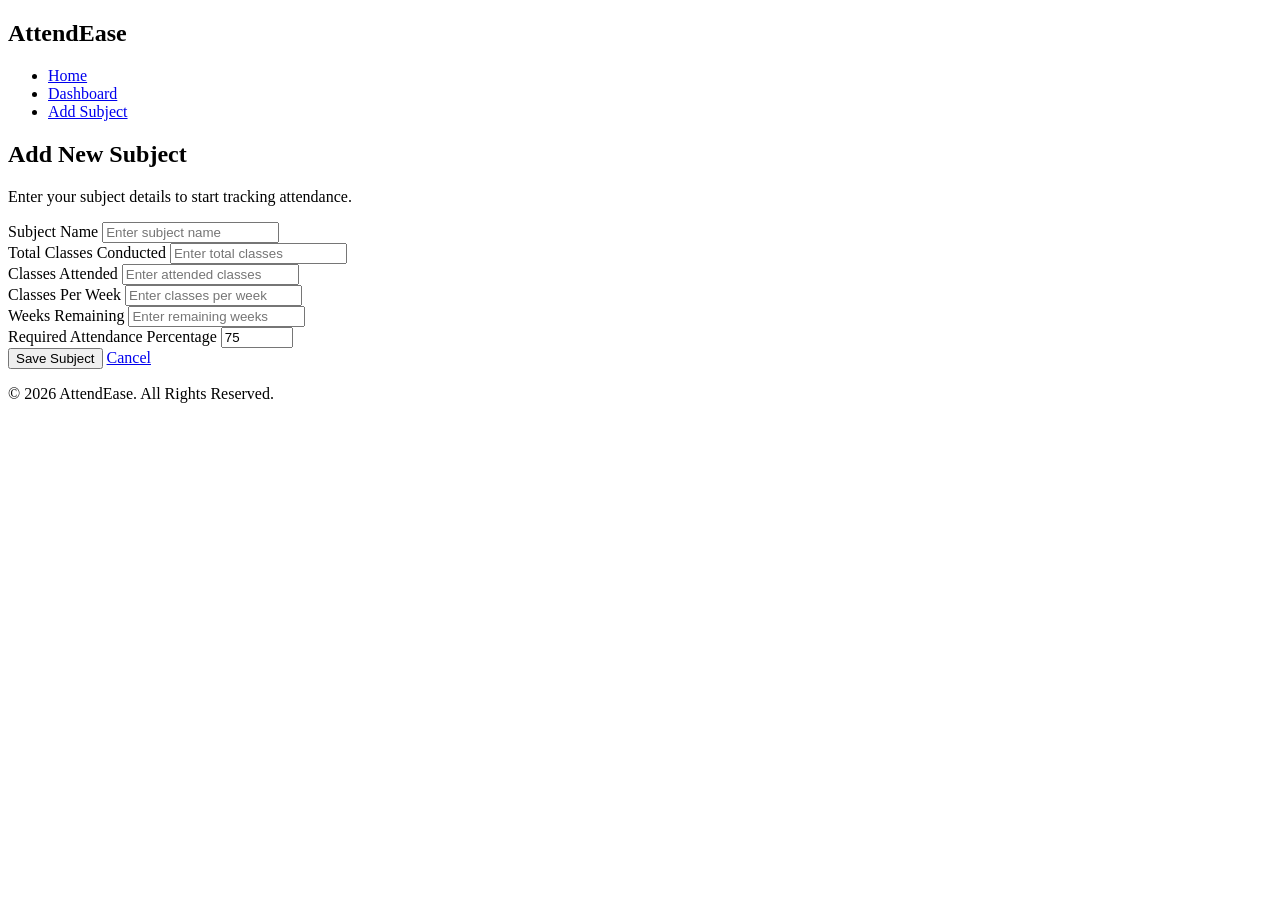
==== pages/add-subject.html @ dfe69196 "Initial project commit" ====
<!DOCTYPE html>
<html lang="en">

<head>
    <meta charset="UTF-8">
    <meta name="viewport" content="width=device-width, initial-scale=1.0">

    <title>Add Subject | AttendEase</title>

    <link rel="stylesheet" href="../css/style.css">
    <link rel="stylesheet" href="../css/animations.css">
    <link rel="stylesheet" href="../css/responsive.css">
</head>

<body>

    <!-- Navigation Bar -->
    <header>
        <nav class="navbar">

            <h2 class="logo">AttendEase</h2>

            <ul class="nav-links">
                <li><a href="../index.html">Home</a></li>
                <li><a href="dashboard.html">Dashboard</a></li>
                <li><a href="add-subject.html" class="active">Add Subject</a></li>
            </ul>

        </nav>
    </header>


    <!-- Main Content -->
    <main class="form-page">

        <section class="form-container">

            <h1>Add New Subject</h1>

            <p>Enter your subject details to start tracking attendance.</p>


            <!-- Subject Form -->
            <form id="subjectForm">

                <!-- Subject Name -->
                <div class="form-group">

                    <label for="subjectName">Subject Name</label>

                    <input
                        type="text"
                        id="subjectName"
                        name="subjectName"
                        placeholder="Enter subject name"
                        required
                    >

                </div>


                <!-- Total Classes -->
                <div class="form-group">

                    <label for="totalClasses">Total Classes Conducted</label>

                    <input
                        type="number"
                        id="totalClasses"
                        name="totalClasses"
                        min="0"
                        step="1"
                        placeholder="Enter total classes"
                        required
                    >

                </div>


                <!-- Attended Classes -->
                <div class="form-group">

                    <label for="attendedClasses">Classes Attended</label>

                    <input
                        type="number"
                        id="attendedClasses"
                        name="attendedClasses"
                        min="0"
                        step="1"
                        placeholder="Enter attended classes"
                        required
                    >

                </div>


                <!-- Classes Per Week -->
                <div class="form-group">

                    <label for="classesPerWeek">Classes Per Week</label>

                    <input
                        type="number"
                        id="classesPerWeek"
                        name="classesPerWeek"
                        min="0"
                        step="1"
                        placeholder="Enter classes per week"
                        required
                    >

                </div>


                <!-- Weeks Remaining -->
                <div class="form-group">

                    <label for="weeksRemaining">Weeks Remaining</label>

                    <input
                        type="number"
                        id="weeksRemaining"
                        name="weeksRemaining"
                        min="0"
                        step="1"
                        placeholder="Enter remaining weeks"
                        required
                    >

                </div>


                <!-- Required Attendance -->
                <div class="form-group">

                    <label for="requiredAttendance">
                        Required Attendance Percentage
                    </label>

                    <input
                        type="number"
                        id="requiredAttendance"
                        name="requiredAttendance"
                        min="0"
                        max="100"
                        step="0.1"
                        value="75"
                        required
                    >

                </div>


                <!-- Form Buttons -->
                <div class="form-actions">

                    <button type="submit" class="btn btn-primary">
                        Save Subject
                    </button>

                    <a href="dashboard.html" class="btn btn-secondary">
                        Cancel
                    </a>

                </div>

            </form>

        </section>

    </main>


    <!-- Footer -->
    <footer class="footer">

        <p>&copy; 2026 AttendEase. All Rights Reserved.</p>

    </footer>


    <!-- JavaScript Files -->
    <script src="../js/attendance.js"></script>
    <script src="../js/storage.js"></script>
    <script src="../js/ui.js"></script>

</body>
</html>
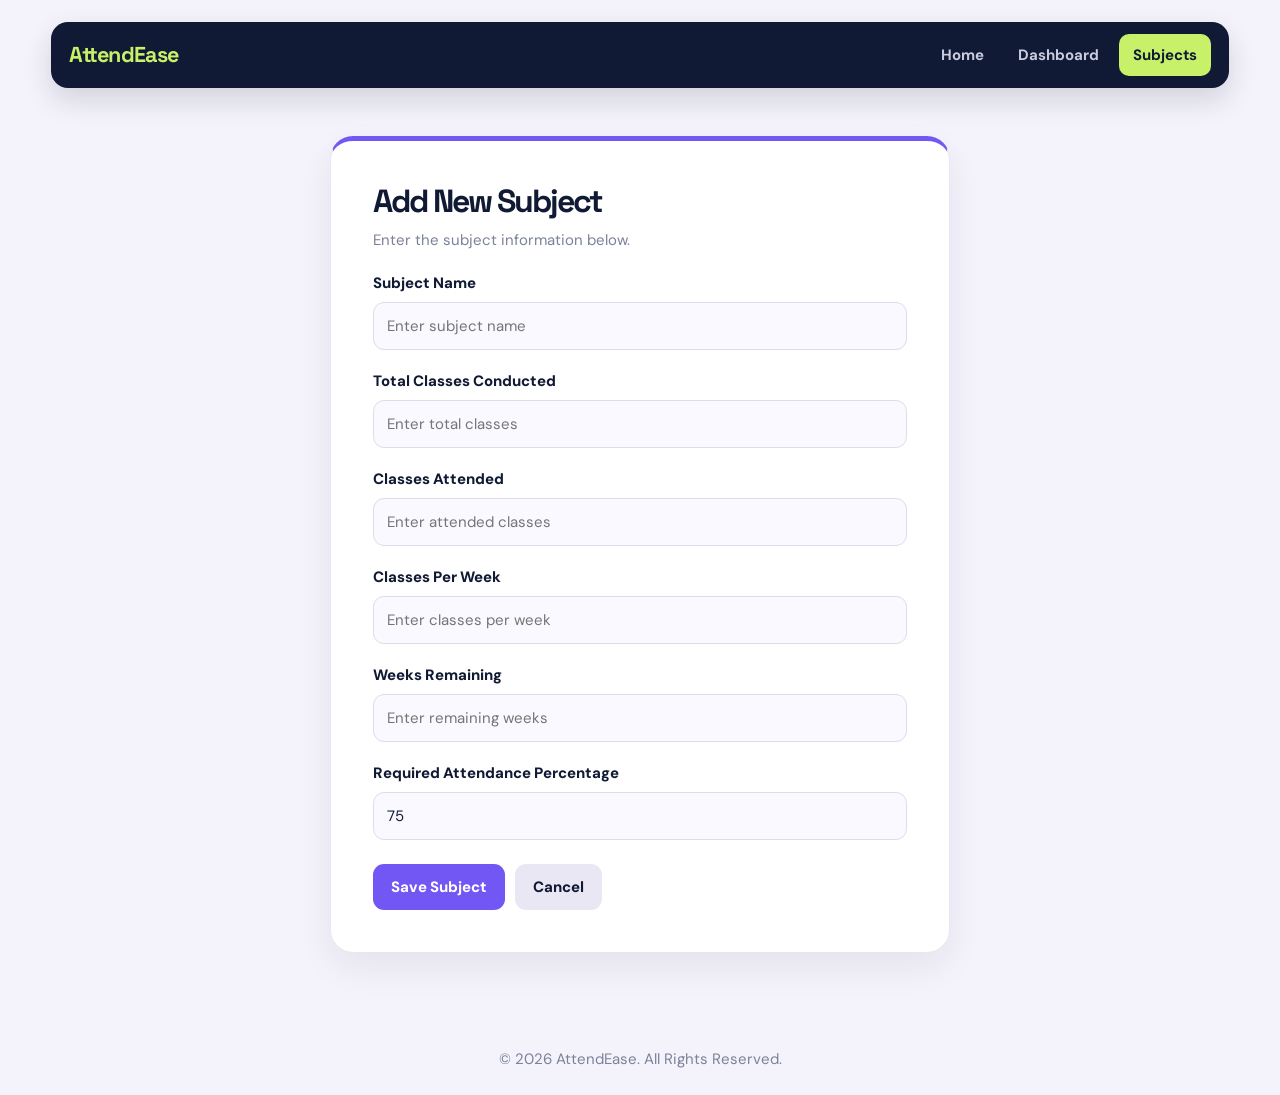
==== commit dab0d437: "updated html" ====
--- a/pages/add-subject.html
+++ b/pages/add-subject.html
@@ -1,166 +1,92 @@
 
 <!DOCTYPE html>
 <html lang="en">
-
 <head>
     <meta charset="UTF-8">
     <meta name="viewport" content="width=device-width, initial-scale=1.0">
-
-    <title>Add Subject | AttendEase</title>
+    <title>AttendEase | Add Subject</title>
 
     <link rel="stylesheet" href="../css/style.css">
     <link rel="stylesheet" href="../css/animations.css">
     <link rel="stylesheet" href="../css/responsive.css">
 </head>
-
 <body>
 
-    <!-- Navigation Bar -->
     <header>
         <nav class="navbar">
-
             <h2 class="logo">AttendEase</h2>
 
             <ul class="nav-links">
                 <li><a href="../index.html">Home</a></li>
                 <li><a href="dashboard.html">Dashboard</a></li>
-                <li><a href="add-subject.html" class="active">Add Subject</a></li>
+                <li><a href="subjects.html" class="active">Subjects</a></li>
             </ul>
-
         </nav>
     </header>
 
-
-    <!-- Main Content -->
     <main class="form-page">
 
         <section class="form-container">
 
             <h1>Add New Subject</h1>
 
-            <p>Enter your subject details to start tracking attendance.</p>
+            <p>Enter the subject information below.</p>
 
-
-            <!-- Subject Form -->
             <form id="subjectForm">
 
-                <!-- Subject Name -->
                 <div class="form-group">
-
                     <label for="subjectName">Subject Name</label>
-
-                    <input
-                        type="text"
-                        id="subjectName"
+                    <input type="text" id="subjectName"
                         name="subjectName"
-                        placeholder="Enter subject name"
-                        required
-                    >
-
+                        placeholder="Enter subject name" required>
                 </div>
 
-
-                <!-- Total Classes -->
                 <div class="form-group">
-
                     <label for="totalClasses">Total Classes Conducted</label>
-
-                    <input
-                        type="number"
-                        id="totalClasses"
-                        name="totalClasses"
-                        min="0"
-                        step="1"
-                        placeholder="Enter total classes"
-                        required
-                    >
-
+                    <input type="number" id="totalClasses"
+                        name="totalClasses" min="0" step="1"
+                        placeholder="Enter total classes" required>
                 </div>
 
-
-                <!-- Attended Classes -->
                 <div class="form-group">
-
                     <label for="attendedClasses">Classes Attended</label>
-
-                    <input
-                        type="number"
-                        id="attendedClasses"
-                        name="attendedClasses"
-                        min="0"
-                        step="1"
-                        placeholder="Enter attended classes"
-                        required
-                    >
-
+                    <input type="number" id="attendedClasses"
+                        name="attendedClasses" min="0" step="1"
+                        placeholder="Enter attended classes" required>
                 </div>
 
-
-                <!-- Classes Per Week -->
                 <div class="form-group">
-
                     <label for="classesPerWeek">Classes Per Week</label>
-
-                    <input
-                        type="number"
-                        id="classesPerWeek"
-                        name="classesPerWeek"
-                        min="0"
-                        step="1"
-                        placeholder="Enter classes per week"
-                        required
-                    >
-
+                    <input type="number" id="classesPerWeek"
+                        name="classesPerWeek" min="0" step="1"
+                        placeholder="Enter classes per week" required>
                 </div>
 
-
-                <!-- Weeks Remaining -->
                 <div class="form-group">
-
                     <label for="weeksRemaining">Weeks Remaining</label>
-
-                    <input
-                        type="number"
-                        id="weeksRemaining"
-                        name="weeksRemaining"
-                        min="0"
-                        step="1"
-                        placeholder="Enter remaining weeks"
-                        required
-                    >
-
+                    <input type="number" id="weeksRemaining"
+                        name="weeksRemaining" min="0" step="1"
+                        placeholder="Enter remaining weeks" required>
                 </div>
 
-
-                <!-- Required Attendance -->
                 <div class="form-group">
-
                     <label for="requiredAttendance">
                         Required Attendance Percentage
                     </label>
 
-                    <input
-                        type="number"
-                        id="requiredAttendance"
+                    <input type="number" id="requiredAttendance"
                         name="requiredAttendance"
-                        min="0"
-                        max="100"
-                        step="0.1"
-                        value="75"
-                        required
-                    >
-
+                        min="0" max="100" step="0.1"
+                        value="75" required>
                 </div>
 
-
-                <!-- Form Buttons -->
                 <div class="form-actions">
 
                     <button type="submit" class="btn btn-primary">
                         Save Subject
                     </button>
 
-                    <a href="dashboard.html" class="btn btn-secondary">
+                    <a href="subjects.html" class="btn btn-secondary">
                         Cancel
                     </a>
 
@@ -172,16 +98,10 @@
 
     </main>
 
-
-    <!-- Footer -->
     <footer class="footer">
-
         <p>&copy; 2026 AttendEase. All Rights Reserved.</p>
-
     </footer>
 
-
-    <!-- JavaScript Files -->
     <script src="../js/attendance.js"></script>
     <script src="../js/storage.js"></script>
     <script src="../js/ui.js"></script>
--- a/css/style.css
+++ b/css/style.css
@@ -0,0 +1,607 @@
+/* =================================
+   ATTENDEASE - MAIN STYLESHEET
+================================= */
+
+@import url('https://fonts.googleapis.com/css2?family=DM+Sans:wght@400;500;600;700;800&family=Space+Grotesk:wght@500;600;700&display=swap');
+
+:root {
+  --navy: #111a35;
+  --purple: #7257f5;
+  --pink: #ff6f91;
+  --lime: #c8f169;
+  --sky: #75d8f2;
+  --bg: #f4f3fb;
+  --white: #fff;
+  --muted: #7b8299;
+  --line: #e8e6f1;
+  --shadow: 0 14px 35px #22204412;
+}
+
+* {
+  box-sizing: border-box;
+  margin: 0;
+  padding: 0;
+}
+
+body {
+  background: var(--bg);
+  color: var(--navy);
+  font: 15px 'DM Sans', sans-serif;
+  line-height: 1.6;
+}
+
+h1, h2, h3, .logo {
+  font-family: 'Space Grotesk', sans-serif;
+  line-height: 1.15;
+}
+
+h1 {
+  font-size: clamp(2.3rem, 5vw, 4.4rem);
+  letter-spacing: -2px;
+}
+
+h2 {
+  font-size: 1.7rem;
+  letter-spacing: -.7px;
+}
+
+h3 {
+  font-size: 1.08rem;
+}
+
+p {
+  color: var(--muted);
+}
+
+a {
+  color: inherit;
+  text-decoration: none;
+}
+
+button, input, select {
+  font: inherit;
+}
+
+button {
+  cursor: pointer;
+}
+
+:focus-visible {
+  outline: 3px solid var(--sky);
+  outline-offset: 3px;
+}
+
+/* NAVIGATION */
+
+.navbar {
+  width: min(1180px, 92%);
+  margin: 22px auto;
+  padding: 12px 18px;
+  display: flex;
+  justify-content: space-between;
+  align-items: center;
+  gap: 18px;
+  background: var(--navy);
+  color: white;
+  border-radius: 17px;
+  box-shadow: 0 12px 28px #111a3526;
+}
+
+.logo {
+  color: var(--lime);
+  font-size: 1.35rem;
+  font-weight: 800;
+}
+
+.nav-links {
+  display: flex;
+  gap: 6px;
+  align-items: center;
+  list-style: none;
+}
+
+.nav-links a {
+  display: block;
+  padding: 9px 14px;
+  color: #c8cce0;
+  border-radius: 10px;
+  font-weight: 700;
+}
+
+.nav-links a:hover,
+.nav-links .active {
+  color: var(--navy);
+  background: var(--lime);
+}
+
+/* BUTTONS */
+
+.btn {
+  display: inline-flex;
+  justify-content: center;
+  align-items: center;
+  gap: 7px;
+  padding: 11px 18px;
+  border: 0;
+  border-radius: 11px;
+  font-weight: 800;
+  transition: transform .2s, box-shadow .2s;
+}
+
+.btn:hover {
+  transform: translateY(-3px);
+  box-shadow: 0 8px 18px #111a3520;
+}
+
+.btn-primary {
+  color: white;
+  background: var(--purple);
+}
+
+.btn-secondary {
+  color: var(--navy);
+  background: #e9e7f3;
+}
+
+.btn-success {
+  color: #245b27;
+  background: var(--lime);
+}
+
+.btn-danger {
+  color: #a72d4c;
+  background: #ffe1e8;
+}
+
+/* HOME PAGE */
+
+.hero-section {
+  width: min(1180px, 92%);
+  min-height: 440px;
+  margin: 34px auto 58px;
+  padding: 65px 7%;
+  display: flex;
+  align-items: center;
+  position: relative;
+  overflow: hidden;
+  color: white;
+  border-radius: 30px;
+  background: linear-gradient(
+    115deg,
+    #171d43 0%,
+    #4939a6 58%,
+    #8b6cff 100%
+  );
+  box-shadow: 0 24px 55px #4939a633;
+}
+
+.hero-section:after {
+  content: "";
+  position: absolute;
+  width: 310px;
+  height: 310px;
+  right: 8%;
+  top: 65px;
+  border: 42px solid #ffffff12;
+  border-radius: 50%;
+  box-shadow: 0 0 0 35px #ffffff0b,
+              0 0 0 75px #ffffff08;
+}
+
+.hero-content {
+  max-width: 610px;
+  position: relative;
+  z-index: 1;
+}
+
+.hero-content p {
+  max-width: 520px;
+  margin: 20px 0 28px;
+  color: #e5e1ff;
+  font-size: 1.08rem;
+}
+
+.hero-content .btn {
+  color: var(--navy);
+  background: var(--lime);
+}
+
+.features-section,
+.dashboard-container,
+.details-container {
+  width: min(1180px, 92%);
+  margin: 0 auto 65px;
+}
+
+.features-section h2 {
+  margin-bottom: 22px;
+  text-align: center;
+}
+
+.features-container {
+  display: grid;
+  grid-template-columns: repeat(3, 1fr);
+  gap: 18px;
+}
+
+.feature-card {
+  padding: 25px;
+  background: var(--white);
+  border: 1px solid var(--line);
+  border-radius: 19px;
+  box-shadow: var(--shadow);
+  transition: .22s;
+}
+
+.feature-card:hover,
+.subject-card:hover {
+  transform: translateY(-5px);
+  border-color: #c9bdff;
+}
+
+.feature-card:first-child:before {
+  content: "✦";
+  display: inline-grid;
+  place-items: center;
+  width: 39px;
+  height: 39px;
+  margin-bottom: 13px;
+  color: #4d3ac6;
+  background: #eeeaff;
+  border-radius: 12px;
+  font-size: 1.4rem;
+}
+
+.feature-card h3 {
+  margin: 8px 0;
+}
+
+/* ADD / EDIT SUBJECT */
+
+.form-page {
+  width: min(620px, 92%);
+  margin: 48px auto 70px;
+}
+
+.form-container {
+  padding: clamp(24px, 5vw, 42px);
+  background: white;
+  border: 1px solid var(--line);
+  border-top: 5px solid var(--purple);
+  border-radius: 23px;
+  box-shadow: var(--shadow);
+}
+
+.form-container h1 {
+  font-size: 2rem;
+  margin-bottom: 8px;
+}
+
+.form-group {
+  margin: 19px 0;
+}
+
+.form-group label {
+  display: block;
+  margin-bottom: 7px;
+  font-weight: 800;
+}
+
+.form-group input,
+.form-group select,
+.subject-filter {
+  width: 100%;
+  min-height: 47px;
+  padding: 11px 13px;
+  color: var(--navy);
+  background: #faf9ff;
+  border: 1px solid #dedbea;
+  border-radius: 11px;
+  outline: 0;
+}
+
+.form-group input:focus,
+.form-group select:focus,
+.subject-filter:focus {
+  border-color: var(--purple);
+  box-shadow: 0 0 0 4px #7257f51c;
+}
+
+.form-actions {
+  display: flex;
+  gap: 10px;
+  margin-top: 24px;
+}
+
+/* DASHBOARD */
+
+.dashboard-header,
+.details-header {
+  position: relative;
+  overflow: hidden;
+  margin-bottom: 24px;
+  padding: 30px;
+  color: white;
+  background: linear-gradient(
+    110deg,
+    #171d43,
+    #5944c7 75%,
+    #9578ff
+  );
+  border-radius: 23px;
+  box-shadow: var(--shadow);
+}
+
+.dashboard-header:after {
+  content: "✳";
+  position: absolute;
+  right: 30px;
+  top: -35px;
+  color: #ffffff20;
+  font-size: 10rem;
+}
+
+.dashboard-header p,
+.details-header p {
+  color: #e5e1ff;
+}
+
+.statistics-section {
+  display: grid;
+  grid-template-columns: repeat(4, 1fr);
+  gap: 14px;
+  margin: 22px 0 34px;
+}
+
+.stat-card {
+  padding: 20px;
+  background: white;
+  border: 1px solid var(--line);
+  border-bottom: 4px solid var(--sky);
+  border-radius: 19px;
+  box-shadow: var(--shadow);
+}
+
+.stat-card:nth-child(2) {
+  border-bottom-color: var(--lime);
+}
+
+.stat-card:nth-child(3) {
+  border-bottom-color: var(--pink);
+}
+
+.stat-card:nth-child(4) {
+  border-bottom-color: var(--purple);
+}
+
+.stat-card h3 {
+  color: var(--muted);
+  font-size: .88rem;
+}
+
+.stat-card p,
+.stat-card strong {
+  display: block;
+  color: var(--purple);
+  font: 700 1.8rem 'Space Grotesk';
+}
+
+.section-heading {
+  display: flex;
+  align-items: center;
+  justify-content: space-between;
+  gap: 14px;
+  margin: 25px 0 16px;
+}
+
+.subject-filter {
+  width: auto;
+  min-width: 160px;
+}
+
+.subjects-container {
+  display: grid;
+  grid-template-columns: repeat(2, 1fr);
+  gap: 17px;
+}
+
+.subject-card {
+  padding: 21px;
+  background: white;
+  border: 1px solid var(--line);
+  border-radius: 19px;
+  box-shadow: var(--shadow);
+  transition: .22s;
+}
+
+.subject-card-header,
+.attendance-info,
+.attendance-actions,
+.subject-actions {
+  display: flex;
+  align-items: center;
+  justify-content: space-between;
+  gap: 10px;
+}
+
+.subject-name {
+  font-size: 1.12rem;
+}
+
+.attendance-status {
+  padding: 5px 10px;
+  border-radius: 30px;
+  color: #28622a;
+  background: #effbdc;
+  font-size: .78rem;
+  font-weight: 800;
+}
+
+.attendance-percentage {
+  margin: 14px 0 2px;
+  color: var(--purple);
+  font: 700 1.8rem 'Space Grotesk';
+}
+
+.safe-leaves {
+  color: #32814c;
+  font-weight: 800;
+}
+
+.attended-count,
+.total-count {
+  color: var(--navy);
+  font-weight: 800;
+}
+
+.progress-container {
+  height: 10px;
+  margin: 10px 0 16px;
+  overflow: hidden;
+  background: #eeedf5;
+  border-radius: 20px;
+}
+
+.progress-fill {
+  height: 100%;
+  border-radius: inherit;
+  background: linear-gradient(90deg, var(--purple), var(--pink));
+}
+
+.attendance-actions {
+  flex-wrap: wrap;
+}
+
+.subject-actions {
+  gap: 7px;
+}
+
+.details-btn,
+.edit-btn,
+.delete-btn {
+  padding: 8px 11px;
+  border: 0;
+  border-radius: 9px;
+  color: #4d3ac6;
+  background: #eeeaff;
+  font-weight: 800;
+}
+
+.edit-btn {
+  color: #875500;
+  background: #fff1d1;
+}
+
+.delete-btn {
+  color: #a72d4c;
+  background: #ffe1e8;
+}
+
+/* SUBJECT DETAILS */
+
+.details-header {
+  display: flex;
+  justify-content: space-between;
+  align-items: center;
+  gap: 18px;
+}
+
+.attendance-overview {
+  display: grid;
+  grid-template-columns: repeat(3, 1fr);
+  gap: 15px;
+  margin: 22px 0;
+}
+
+.detail-card,
+.safe-leave-card,
+.prediction-card,
+.attendance-simulator {
+  padding: 22px;
+  background: white;
+  border: 1px solid var(--line);
+  border-radius: 19px;
+  box-shadow: var(--shadow);
+}
+
+.detail-card h3,
+.safe-leave-card h3,
+.prediction-card h3 {
+  margin-bottom: 8px;
+}
+
+.safe-leave-section,
+.future-attendance-section {
+  margin: 27px 0;
+}
+
+.safe-leave-card {
+  background: linear-gradient(125deg, #effbdc, #fff);
+  border-color: #dceebc;
+}
+
+.safe-leave-card p {
+  color: #46733a;
+}
+
+.prediction-card {
+  background: linear-gradient(125deg, #f0edff, #fff);
+}
+
+.attendance-simulator {
+  margin-top: 18px;
+}
+
+.simulator-actions,
+.details-actions {
+  display: flex;
+  flex-wrap: wrap;
+  gap: 9px;
+  margin-top: 15px;
+}
+
+/* DIALOG / TOAST / FOOTER */
+
+dialog {
+  width: min(420px, 90%);
+  margin: auto;
+  padding: 27px;
+  border: 0;
+  border-radius: 19px;
+  box-shadow: 0 25px 80px #111a3560;
+}
+
+dialog::backdrop {
+  background: #111a3588;
+  backdrop-filter: blur(4px);
+}
+
+.dialog-actions {
+  display: flex;
+  justify-content: flex-end;
+  gap: 9px;
+  margin-top: 20px;
+}
+
+.toast {
+  position: fixed;
+  right: 22px;
+  bottom: 22px;
+  z-index: 10;
+  padding: 14px 20px;
+  color: white;
+  background: var(--navy);
+  border-radius: 12px;
+  box-shadow: var(--shadow);
+}
+
+footer {
+  padding: 24px;
+  color: var(--muted);
+  text-align: center;
+}
+
+::selection {
+  color: var(--navy);
+  background: var(--lime);
+}
--- a/css/animations.css
+++ b/css/animations.css
@@ -0,0 +1,32 @@
+/* =================================
+   ATTENDEASE - ANIMATIONS
+================================= */
+
+@keyframes pop-in {
+  from {
+    opacity: 0;
+    transform: translateY(12px) scale(.99);
+  }
+
+  to {
+    opacity: 1;
+    transform: none;
+  }
+}
+
+.hero-content,
+.form-container,
+.dashboard-header,
+.details-header {
+  animation: pop-in .5s ease both;
+}
+
+.feature-card,
+.stat-card,
+.subject-card {
+  animation: pop-in .45s ease both;
+}
+
+.btn:active {
+  transform: scale(.97);
+}
--- a/css/responsive.css
+++ b/css/responsive.css
@@ -0,0 +1,108 @@
+/* =================================
+   ATTENDEASE - RESPONSIVE DESIGN
+================================= */
+
+/* Tablets */
+@media (max-width: 900px) {
+  .statistics-section {
+    grid-template-columns: repeat(2, 1fr);
+  }
+
+  .features-container {
+    grid-template-columns: repeat(2, 1fr);
+  }
+
+  .hero-section:after {
+    right: -100px;
+  }
+}
+
+/* Mobile devices */
+@media (max-width: 650px) {
+  .navbar {
+    align-items: flex-start;
+    flex-direction: column;
+    gap: 9px;
+  }
+
+  .nav-links {
+    flex-wrap: wrap;
+    gap: 2px;
+  }
+
+  .nav-links a {
+    padding: 8px 10px;
+    font-size: .9rem;
+  }
+
+  .hero-section {
+    min-height: 370px;
+    margin-top: 22px;
+    padding: 40px 25px;
+  }
+
+  .hero-section:after {
+    width: 190px;
+    height: 190px;
+    right: -65px;
+    top: auto;
+    bottom: -75px;
+  }
+
+  .features-container,
+  .subjects-container,
+  .attendance-overview {
+    grid-template-columns: 1fr;
+  }
+
+  .section-heading,
+  .details-header {
+    align-items: flex-start;
+    flex-direction: column;
+  }
+
+  .subject-card-header,
+  .attendance-info {
+    align-items: flex-start;
+  }
+
+  .subject-actions {
+    flex-wrap: wrap;
+  }
+}
+
+/* Small phones */
+@media (max-width: 420px) {
+  .statistics-section {
+    gap: 9px;
+  }
+
+  .stat-card {
+    padding: 14px;
+  }
+
+  .stat-card p,
+  .stat-card strong {
+    font-size: 1.4rem;
+  }
+
+  .form-actions,
+  .simulator-actions,
+  .details-actions {
+    flex-direction: column;
+  }
+
+  .form-actions .btn,
+  .simulator-actions .btn,
+  .details-actions .btn {
+    width: 100%;
+  }
+}
+
+/* Accessibility */
+@media (prefers-reduced-motion: reduce) {
+  * {
+    animation: none !important;
+    transition: none !important;
+  }
+}
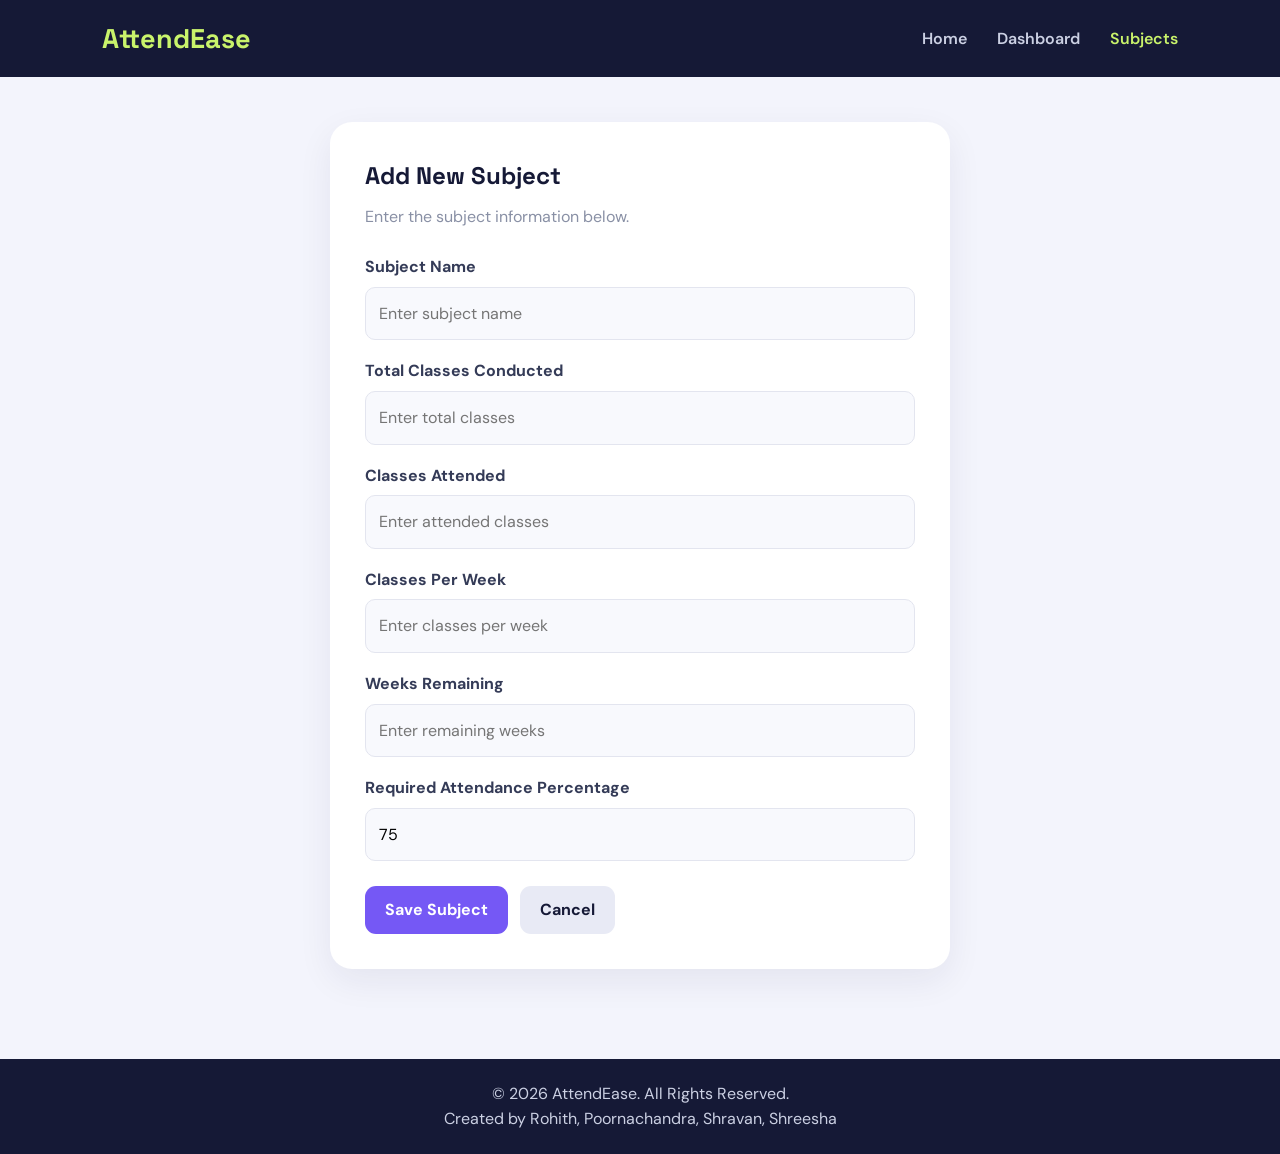
==== commit 13e1d7f3: "feat(subject):Subject CRUD options and dashboard basic utilities" ====
--- a/pages/add-subject.html
+++ b/pages/add-subject.html
@@ -100,11 +100,11 @@
 
     <footer class="footer">
         <p>&copy; 2026 AttendEase. All Rights Reserved.</p>
+        <p>Created by Rohith, Poornachandra, Shravan, Shreesha</p>
+
     </footer>
 
-    <script src="../js/attendance.js"></script>
-    <script src="../js/storage.js"></script>
-    <script src="../js/ui.js"></script>
+    <script type="module" src="../js/ui.js"></script>
 
 </body>
 </html>
--- a/css/style.css
+++ b/css/style.css
@@ -1,607 +1,266 @@
-/* =================================
-   ATTENDEASE - MAIN STYLESHEET
-================================= */
-
 @import url('https://fonts.googleapis.com/css2?family=DM+Sans:wght@400;500;600;700;800&family=Space+Grotesk:wght@500;600;700&display=swap');
 
 :root {
-  --navy: #111a35;
-  --purple: #7257f5;
-  --pink: #ff6f91;
-  --lime: #c8f169;
-  --sky: #75d8f2;
-  --bg: #f4f3fb;
-  --white: #fff;
-  --muted: #7b8299;
-  --line: #e8e6f1;
-  --shadow: 0 14px 35px #22204412;
-}
-
-* {
-  box-sizing: border-box;
-  margin: 0;
-  padding: 0;
-}
+    --dark: #151936;
+    --purple: #7558f5;
+    --pink: #ff7296;
+    --lime: #c9f36b;
+    --blue: #72d9f5;
+    --bg: #f3f4fc;
+    --white: #fff;
+    --text: #343b57;
+    --muted: #8990a5;
+    --shadow: 0 12px 35px #20234d12;
+}
+
+* { margin: 0; padding: 0; box-sizing: border-box; }
 
 body {
-  background: var(--bg);
-  color: var(--navy);
-  font: 15px 'DM Sans', sans-serif;
-  line-height: 1.6;
+    font-family: 'DM Sans', sans-serif;
+    background: var(--bg);
+    color: var(--text);
+    min-height: 100vh;
+    line-height: 1.6;
 }
 
 h1, h2, h3, .logo {
-  font-family: 'Space Grotesk', sans-serif;
-  line-height: 1.15;
-}
-
-h1 {
-  font-size: clamp(2.3rem, 5vw, 4.4rem);
-  letter-spacing: -2px;
-}
-
-h2 {
-  font-size: 1.7rem;
-  letter-spacing: -.7px;
-}
-
-h3 {
-  font-size: 1.08rem;
-}
-
-p {
-  color: var(--muted);
-}
-
-a {
-  color: inherit;
-  text-decoration: none;
-}
-
-button, input, select {
-  font: inherit;
-}
-
-button {
-  cursor: pointer;
-}
-
-:focus-visible {
-  outline: 3px solid var(--sky);
-  outline-offset: 3px;
-}
-
-/* NAVIGATION */
-
+    font-family: 'Space Grotesk', sans-serif;
+    color: var(--dark);
+}
+
+a { text-decoration: none; color: inherit; }
+button, input, select { font: inherit; }
+
+/* NAVBAR */
 .navbar {
-  width: min(1180px, 92%);
-  margin: 22px auto;
-  padding: 12px 18px;
-  display: flex;
-  justify-content: space-between;
-  align-items: center;
-  gap: 18px;
-  background: var(--navy);
-  color: white;
-  border-radius: 17px;
-  box-shadow: 0 12px 28px #111a3526;
-}
-
-.logo {
-  color: var(--lime);
-  font-size: 1.35rem;
-  font-weight: 800;
-}
+    background: var(--dark);
+    padding: 17px 8%;
+    display: flex;
+    justify-content: space-between;
+    align-items: center;
+}
+
+.logo { color: var(--lime) !important; font-size: 27px; }
 
 .nav-links {
-  display: flex;
-  gap: 6px;
-  align-items: center;
-  list-style: none;
-}
-
-.nav-links a {
-  display: block;
-  padding: 9px 14px;
-  color: #c8cce0;
-  border-radius: 10px;
-  font-weight: 700;
-}
-
-.nav-links a:hover,
-.nav-links .active {
-  color: var(--navy);
-  background: var(--lime);
-}
+    display: flex;
+    gap: 30px;
+    list-style: none;
+}
+
+.nav-links a { color: #cbd0e3; font-weight: 600; }
+.nav-links a:hover, .nav-links a.active { color: var(--lime); }
 
 /* BUTTONS */
-
 .btn {
-  display: inline-flex;
-  justify-content: center;
-  align-items: center;
-  gap: 7px;
-  padding: 11px 18px;
-  border: 0;
-  border-radius: 11px;
-  font-weight: 800;
-  transition: transform .2s, box-shadow .2s;
-}
-
-.btn:hover {
-  transform: translateY(-3px);
-  box-shadow: 0 8px 18px #111a3520;
-}
-
-.btn-primary {
-  color: white;
-  background: var(--purple);
-}
-
-.btn-secondary {
-  color: var(--navy);
-  background: #e9e7f3;
-}
-
-.btn-success {
-  color: #245b27;
-  background: var(--lime);
-}
-
-.btn-danger {
-  color: #a72d4c;
-  background: #ffe1e8;
-}
-
-/* HOME PAGE */
-
+    display: inline-block;
+    padding: 11px 20px;
+    border: 0;
+    border-radius: 11px;
+    font-weight: 700;
+    cursor: pointer;
+    transition: .25s;
+}
+
+.btn:hover { transform: translateY(-3px); }
+.btn-primary { background: var(--purple); color: white; }
+.btn-secondary { background: #e8eaf5; color: var(--dark); }
+.btn-danger { background: #ffe1e9; color: #d42e58; }
+.btn-edit { background: #dff6fc; color: #147c9c; }
+.btn-success { background: #e4f8d0; color: #39731c; }
+
+/* HEADERS */
+.page-header, .dashboard-header, .details-header {
+    display: flex;
+    justify-content: space-between;
+    align-items: center;
+    gap: 15px;
+    margin-bottom: 30px;
+}
+
+.page-header h1, .dashboard-header h1, .details-header h1 {
+    font-size: 34px;
+}
+
+.page-header p, .dashboard-header p { color: var(--muted); }
+
+/* HOME */
 .hero-section {
-  width: min(1180px, 92%);
-  min-height: 440px;
-  margin: 34px auto 58px;
-  padding: 65px 7%;
-  display: flex;
-  align-items: center;
-  position: relative;
-  overflow: hidden;
-  color: white;
-  border-radius: 30px;
-  background: linear-gradient(
-    115deg,
-    #171d43 0%,
-    #4939a6 58%,
-    #8b6cff 100%
-  );
-  box-shadow: 0 24px 55px #4939a633;
-}
-
-.hero-section:after {
-  content: "";
-  position: absolute;
-  width: 310px;
-  height: 310px;
-  right: 8%;
-  top: 65px;
-  border: 42px solid #ffffff12;
-  border-radius: 50%;
-  box-shadow: 0 0 0 35px #ffffff0b,
-              0 0 0 75px #ffffff08;
-}
-
-.hero-content {
-  max-width: 610px;
-  position: relative;
-  z-index: 1;
-}
-
-.hero-content p {
-  max-width: 520px;
-  margin: 20px 0 28px;
-  color: #e5e1ff;
-  font-size: 1.08rem;
-}
-
-.hero-content .btn {
-  color: var(--navy);
-  background: var(--lime);
-}
-
-.features-section,
-.dashboard-container,
-.details-container {
-  width: min(1180px, 92%);
-  margin: 0 auto 65px;
-}
-
-.features-section h2 {
-  margin-bottom: 22px;
-  text-align: center;
-}
-
-.features-container {
-  display: grid;
-  grid-template-columns: repeat(3, 1fr);
-  gap: 18px;
-}
+    padding: 100px 10%;
+    background: linear-gradient(120deg, #151936, #5540a8);
+    color: white;
+    position: relative;
+    overflow: hidden;
+}
+
+.hero-section::after {
+    content: "";
+    position: absolute;
+    width: 260px;
+    height: 260px;
+    border: 45px solid #c9f36b20;
+    border-radius: 50%;
+    right: 8%;
+    top: 10%;
+}
+
+.hero-content { max-width: 650px; position: relative; z-index: 1; }
+.hero-content h1 { color: white; font-size: 55px; line-height: 1.15; }
+.hero-content p { color: #d6d9ed; margin: 20px 0; }
+
+.features-section { padding: 60px 8%; }
+.features-container { display: grid; grid-template-columns: repeat(3,1fr); gap: 22px; margin-top: 25px; }
 
 .feature-card {
-  padding: 25px;
-  background: var(--white);
-  border: 1px solid var(--line);
-  border-radius: 19px;
-  box-shadow: var(--shadow);
-  transition: .22s;
-}
-
-.feature-card:hover,
-.subject-card:hover {
-  transform: translateY(-5px);
-  border-color: #c9bdff;
-}
-
-.feature-card:first-child:before {
-  content: "✦";
-  display: inline-grid;
-  place-items: center;
-  width: 39px;
-  height: 39px;
-  margin-bottom: 13px;
-  color: #4d3ac6;
-  background: #eeeaff;
-  border-radius: 12px;
-  font-size: 1.4rem;
-}
-
-.feature-card h3 {
-  margin: 8px 0;
-}
-
-/* ADD / EDIT SUBJECT */
-
+    background: white;
+    padding: 28px;
+    border-radius: 18px;
+    border-bottom: 5px solid var(--purple);
+    box-shadow: var(--shadow);
+}
+
+.feature-card:nth-child(2) { border-color: var(--pink); }
+.feature-card:nth-child(3) { border-color: var(--lime); }
+
+/* FORMS */
 .form-page {
-  width: min(620px, 92%);
-  margin: 48px auto 70px;
+    min-height: 75vh;
+    padding: 45px 20px;
+    display: flex;
+    justify-content: center;
 }
 
 .form-container {
-  padding: clamp(24px, 5vw, 42px);
-  background: white;
-  border: 1px solid var(--line);
-  border-top: 5px solid var(--purple);
-  border-radius: 23px;
-  box-shadow: var(--shadow);
-}
-
-.form-container h1 {
-  font-size: 2rem;
-  margin-bottom: 8px;
-}
-
-.form-group {
-  margin: 19px 0;
-}
-
-.form-group label {
-  display: block;
-  margin-bottom: 7px;
-  font-weight: 800;
-}
-
-.form-group input,
-.form-group select,
-.subject-filter {
-  width: 100%;
-  min-height: 47px;
-  padding: 11px 13px;
-  color: var(--navy);
-  background: #faf9ff;
-  border: 1px solid #dedbea;
-  border-radius: 11px;
-  outline: 0;
-}
-
-.form-group input:focus,
-.form-group select:focus,
-.subject-filter:focus {
-  border-color: var(--purple);
-  box-shadow: 0 0 0 4px #7257f51c;
-}
-
-.form-actions {
-  display: flex;
-  gap: 10px;
-  margin-top: 24px;
+    width: 100%;
+    max-width: 620px;
+    padding: 35px;
+    background: white;
+    border-radius: 22px;
+    box-shadow: var(--shadow);
+    align-self: flex-start;
+}
+
+.form-container > p { color: var(--muted); margin: 8px 0 25px; }
+.form-group { margin-bottom: 18px; }
+.form-group label { display: block; font-weight: 700; margin-bottom: 7px; }
+
+.form-group input, .subject-controls input, .subject-controls select {
+    width: 100%;
+    padding: 13px;
+    border: 1px solid #e3e5ef;
+    border-radius: 10px;
+    background: #f8f9fd;
+    outline: none;
+}
+
+.form-group input:focus, .subject-controls input:focus, .subject-controls select:focus {
+    border-color: var(--purple);
+    box-shadow: 0 0 0 3px #7558f51a;
+}
+
+.form-actions { display: flex; flex-wrap: wrap; gap: 12px; margin-top: 25px; }
+
+/* PAGE CONTAINERS */
+.dashboard-container, .subjects-page, .details-container {
+    width: 90%;
+    max-width: 1200px;
+    margin: 45px auto;
 }
 
 /* DASHBOARD */
-
-.dashboard-header,
-.details-header {
-  position: relative;
-  overflow: hidden;
-  margin-bottom: 24px;
-  padding: 30px;
-  color: white;
-  background: linear-gradient(
-    110deg,
-    #171d43,
-    #5944c7 75%,
-    #9578ff
-  );
-  border-radius: 23px;
-  box-shadow: var(--shadow);
-}
-
-.dashboard-header:after {
-  content: "✳";
-  position: absolute;
-  right: 30px;
-  top: -35px;
-  color: #ffffff20;
-  font-size: 10rem;
-}
-
-.dashboard-header p,
-.details-header p {
-  color: #e5e1ff;
-}
-
-.statistics-section {
-  display: grid;
-  grid-template-columns: repeat(4, 1fr);
-  gap: 14px;
-  margin: 22px 0 34px;
-}
-
-.stat-card {
-  padding: 20px;
-  background: white;
-  border: 1px solid var(--line);
-  border-bottom: 4px solid var(--sky);
-  border-radius: 19px;
-  box-shadow: var(--shadow);
-}
-
-.stat-card:nth-child(2) {
-  border-bottom-color: var(--lime);
-}
-
-.stat-card:nth-child(3) {
-  border-bottom-color: var(--pink);
-}
-
-.stat-card:nth-child(4) {
-  border-bottom-color: var(--purple);
-}
-
-.stat-card h3 {
-  color: var(--muted);
-  font-size: .88rem;
-}
-
-.stat-card p,
-.stat-card strong {
-  display: block;
-  color: var(--purple);
-  font: 700 1.8rem 'Space Grotesk';
-}
-
-.section-heading {
-  display: flex;
-  align-items: center;
-  justify-content: space-between;
-  gap: 14px;
-  margin: 25px 0 16px;
-}
-
-.subject-filter {
-  width: auto;
-  min-width: 160px;
-}
-
-.subjects-container {
-  display: grid;
-  grid-template-columns: repeat(2, 1fr);
-  gap: 17px;
-}
+.statistics-section, .attendance-overview {
+    display: grid;
+    grid-template-columns: repeat(4,1fr);
+    gap: 18px;
+    margin-bottom: 35px;
+}
+
+.stat-card, .detail-card {
+    background: white;
+    padding: 23px;
+    border-radius: 17px;
+    box-shadow: var(--shadow);
+    border-bottom: 4px solid var(--purple);
+}
+
+.stat-card:nth-child(2), .detail-card:nth-child(2) { border-color: var(--pink); }
+.stat-card:nth-child(3), .detail-card:nth-child(3) { border-color: var(--blue); }
+.stat-card:nth-child(4), .detail-card:nth-child(4) { border-color: var(--lime); }
+
+.stat-card h3, .detail-card h3 { color: var(--muted); font-size: 14px; }
+.stat-card p, .detail-card p { font-size: 30px; font-weight: 800; color: var(--dark); }
+
+.dashboard-overview {
+    background: white;
+    padding: 28px;
+    border-radius: 18px;
+    box-shadow: var(--shadow);
+    margin-bottom: 25px;
+}
+
+/* SUBJECTS */
+.subject-controls { display: grid; grid-template-columns: 1fr 220px; gap: 15px; margin-bottom: 25px; }
+.subjects-container { display: grid; grid-template-columns: repeat(2,1fr); gap: 22px; }
 
 .subject-card {
-  padding: 21px;
-  background: white;
-  border: 1px solid var(--line);
-  border-radius: 19px;
-  box-shadow: var(--shadow);
-  transition: .22s;
-}
-
-.subject-card-header,
-.attendance-info,
-.attendance-actions,
-.subject-actions {
-  display: flex;
-  align-items: center;
-  justify-content: space-between;
-  gap: 10px;
-}
-
-.subject-name {
-  font-size: 1.12rem;
-}
+    background: white;
+    padding: 25px;
+    border-radius: 20px;
+    box-shadow: var(--shadow);
+    transition: .25s;
+}
+
+.subject-card:hover { transform: translateY(-5px); }
+.subject-card-header { display: flex; justify-content: space-between; gap: 10px; margin-bottom: 20px; }
+.subject-name { font-size: 21px; }
 
 .attendance-status {
-  padding: 5px 10px;
-  border-radius: 30px;
-  color: #28622a;
-  background: #effbdc;
-  font-size: .78rem;
-  font-weight: 800;
-}
-
-.attendance-percentage {
-  margin: 14px 0 2px;
-  color: var(--purple);
-  font: 700 1.8rem 'Space Grotesk';
-}
-
-.safe-leaves {
-  color: #32814c;
-  font-weight: 800;
-}
-
-.attended-count,
-.total-count {
-  color: var(--navy);
-  font-weight: 800;
-}
-
-.progress-container {
-  height: 10px;
-  margin: 10px 0 16px;
-  overflow: hidden;
-  background: #eeedf5;
-  border-radius: 20px;
-}
-
-.progress-fill {
-  height: 100%;
-  border-radius: inherit;
-  background: linear-gradient(90deg, var(--purple), var(--pink));
-}
-
-.attendance-actions {
-  flex-wrap: wrap;
-}
-
-.subject-actions {
-  gap: 7px;
-}
-
-.details-btn,
-.edit-btn,
-.delete-btn {
-  padding: 8px 11px;
-  border: 0;
-  border-radius: 9px;
-  color: #4d3ac6;
-  background: #eeeaff;
-  font-weight: 800;
-}
-
-.edit-btn {
-  color: #875500;
-  background: #fff1d1;
-}
-
-.delete-btn {
-  color: #a72d4c;
-  background: #ffe1e8;
-}
-
-/* SUBJECT DETAILS */
-
-.details-header {
-  display: flex;
-  justify-content: space-between;
-  align-items: center;
-  gap: 18px;
-}
-
-.attendance-overview {
-  display: grid;
-  grid-template-columns: repeat(3, 1fr);
-  gap: 15px;
-  margin: 22px 0;
-}
-
-.detail-card,
-.safe-leave-card,
-.prediction-card,
-.attendance-simulator {
-  padding: 22px;
-  background: white;
-  border: 1px solid var(--line);
-  border-radius: 19px;
-  box-shadow: var(--shadow);
-}
-
-.detail-card h3,
-.safe-leave-card h3,
-.prediction-card h3 {
-  margin-bottom: 8px;
-}
-
-.safe-leave-section,
-.future-attendance-section {
-  margin: 27px 0;
-}
-
-.safe-leave-card {
-  background: linear-gradient(125deg, #effbdc, #fff);
-  border-color: #dceebc;
-}
-
-.safe-leave-card p {
-  color: #46733a;
-}
-
-.prediction-card {
-  background: linear-gradient(125deg, #f0edff, #fff);
-}
-
-.attendance-simulator {
-  margin-top: 18px;
-}
-
-.simulator-actions,
-.details-actions {
-  display: flex;
-  flex-wrap: wrap;
-  gap: 9px;
-  margin-top: 15px;
-}
-
-/* DIALOG / TOAST / FOOTER */
-
-dialog {
-  width: min(420px, 90%);
-  margin: auto;
-  padding: 27px;
-  border: 0;
-  border-radius: 19px;
-  box-shadow: 0 25px 80px #111a3560;
-}
-
-dialog::backdrop {
-  background: #111a3588;
-  backdrop-filter: blur(4px);
-}
-
-.dialog-actions {
-  display: flex;
-  justify-content: flex-end;
-  gap: 9px;
-  margin-top: 20px;
-}
-
+    background: #e5f8d7;
+    color: #39731c;
+    padding: 5px 13px;
+    border-radius: 25px;
+    font-size: 12px;
+    font-weight: 800;
+}
+
+.attendance-percentage { color: var(--purple); font-size: 34px; }
+.attendance-info p { color: var(--muted); }
+.attendance-info span { color: var(--dark); font-weight: 700; }
+
+.progress-bar { height: 9px; background: #eceef5; border-radius: 20px; overflow: hidden; margin: 18px 0; }
+.progress-fill { height: 100%; width: 0; background: linear-gradient(90deg,var(--purple),var(--pink)); border-radius: 20px; }
+
+.attendance-actions, .subject-management-actions { display: flex; gap: 10px; margin-top: 15px; }
+.attendance-actions button { flex: 1; padding: 10px; border: 0; border-radius: 9px; background: #e5f8d7; color: #39731c; cursor: pointer; font-weight: 700; }
+.attendance-actions .miss-btn { background: #ffe1e9; color: #d42e58; }
+.subject-management-actions .btn { flex: 1; text-align: center; }
+
+/* DETAILS */
+.detail-card { border-bottom: 0; border-top: 4px solid var(--purple); }
+.safe-leave-section, .future-attendance-section, .attendance-simulator { margin-bottom: 28px; }
+.safe-leave-card, .prediction-card { background: white; padding: 25px; border-radius: 18px; box-shadow: var(--shadow); }
+.safe-leave-card h3 { color: var(--muted); font-size: 14px; margin-top: 12px; }
+.safe-leave-card p { color: var(--purple); font-size: 24px; font-weight: 800; }
+.prediction-card p { padding: 10px 0; border-bottom: 1px solid #eee; }
+.prediction-card strong { color: var(--purple); }
+
+.attendance-simulator { background: var(--dark); color: white; padding: 28px; border-radius: 18px; }
+.attendance-simulator h2 { color: white; }
+.attendance-simulator p { color: #cbd0e3; margin: 10px 0; }
+.attendance-simulator button { padding: 11px 17px; border: 0; border-radius: 9px; margin: 5px; background: var(--lime); font-weight: 700; cursor: pointer; }
+.attendance-simulator #detailMissBtn { background: var(--pink); color: white; }
+
+/* TOAST AND FOOTER */
 .toast {
-  position: fixed;
-  right: 22px;
-  bottom: 22px;
-  z-index: 10;
-  padding: 14px 20px;
-  color: white;
-  background: var(--navy);
-  border-radius: 12px;
-  box-shadow: var(--shadow);
-}
-
-footer {
-  padding: 24px;
-  color: var(--muted);
-  text-align: center;
-}
-
-::selection {
-  color: var(--navy);
-  background: var(--lime);
-}+    display: none;
+    position: fixed;
+    bottom: 25px;
+    right: 25px;
+    background: var(--dark);
+    color: white;
+    padding: 15px 22px;
+    border-radius: 12px;
+    box-shadow: var(--shadow);
+    z-index: 1000;
+}
+footer, .footer { background: var(--dark); color: #cbd0e3; text-align: center; padding: 22px; margin-top: 45px; }
--- a/css/animations.css
+++ b/css/animations.css
@@ -1,32 +1,11 @@
-/* =================================
-   ATTENDEASE - ANIMATIONS
-================================= */
-
-@keyframes pop-in {
-  from {
-    opacity: 0;
-    transform: translateY(12px) scale(.99);
-  }
-
-  to {
-    opacity: 1;
-    transform: none;
-  }
+.subject-card, .stat-card, .detail-card, .feature-card {
+    animation: appear .5s ease both;
 }
 
-.hero-content,
-.form-container,
-.dashboard-header,
-.details-header {
-  animation: pop-in .5s ease both;
+@keyframes appear {
+    from { opacity: 0; transform: translateY(15px); }
+    to { opacity: 1; transform: translateY(0); }
 }
 
-.feature-card,
-.stat-card,
-.subject-card {
-  animation: pop-in .45s ease both;
-}
-
-.btn:active {
-  transform: scale(.97);
-}+.btn, button { transition: .25s ease; }
+.btn:active, button:active { transform: scale(.96); }
--- a/css/responsive.css
+++ b/css/responsive.css
@@ -1,108 +1,21 @@
-/* =================================
-   ATTENDEASE - RESPONSIVE DESIGN
-================================= */
-
-/* Tablets */
-@media (max-width: 900px) {
-  .statistics-section {
-    grid-template-columns: repeat(2, 1fr);
-  }
-
-  .features-container {
-    grid-template-columns: repeat(2, 1fr);
-  }
-
-  .hero-section:after {
-    right: -100px;
-  }
+@media (max-width: 850px) {
+    .statistics-section, .attendance-overview { grid-template-columns: repeat(2,1fr); }
+    .features-container { grid-template-columns: repeat(2,1fr); }
+    .subjects-container { grid-template-columns: 1fr; }
+    .dashboard-container, .subjects-page, .details-container { width: 94%; }
 }
 
-/* Mobile devices */
-@media (max-width: 650px) {
-  .navbar {
-    align-items: flex-start;
-    flex-direction: column;
-    gap: 9px;
-  }
-
-  .nav-links {
-    flex-wrap: wrap;
-    gap: 2px;
-  }
-
-  .nav-links a {
-    padding: 8px 10px;
-    font-size: .9rem;
-  }
-
-  .hero-section {
-    min-height: 370px;
-    margin-top: 22px;
-    padding: 40px 25px;
-  }
-
-  .hero-section:after {
-    width: 190px;
-    height: 190px;
-    right: -65px;
-    top: auto;
-    bottom: -75px;
-  }
-
-  .features-container,
-  .subjects-container,
-  .attendance-overview {
-    grid-template-columns: 1fr;
-  }
-
-  .section-heading,
-  .details-header {
-    align-items: flex-start;
-    flex-direction: column;
-  }
-
-  .subject-card-header,
-  .attendance-info {
-    align-items: flex-start;
-  }
-
-  .subject-actions {
-    flex-wrap: wrap;
-  }
-}
-
-/* Small phones */
-@media (max-width: 420px) {
-  .statistics-section {
-    gap: 9px;
-  }
-
-  .stat-card {
-    padding: 14px;
-  }
-
-  .stat-card p,
-  .stat-card strong {
-    font-size: 1.4rem;
-  }
-
-  .form-actions,
-  .simulator-actions,
-  .details-actions {
-    flex-direction: column;
-  }
-
-  .form-actions .btn,
-  .simulator-actions .btn,
-  .details-actions .btn {
-    width: 100%;
-  }
-}
-
-/* Accessibility */
-@media (prefers-reduced-motion: reduce) {
-  * {
-    animation: none !important;
-    transition: none !important;
-  }
+@media (max-width: 600px) {
+    .navbar { flex-direction: column; gap: 15px; }
+    .nav-links { gap: 17px; flex-wrap: wrap; justify-content: center; }
+    .hero-section { padding: 65px 7%; }
+    .hero-content h1 { font-size: 38px; }
+    .features-container, .statistics-section, .attendance-overview { grid-template-columns: 1fr; }
+    .page-header, .dashboard-header, .details-header { flex-direction: column; align-items: flex-start; }
+    .subject-controls { grid-template-columns: 1fr; }
+    .form-container { padding: 23px 17px; }
+    .form-actions { flex-direction: column; width: 100%; }
+    .form-actions .btn { width: 100%; text-align: center; }
+    .attendance-actions, .subject-management-actions { flex-direction: column; }
+    .dashboard-overview { padding: 20px; }
 }
